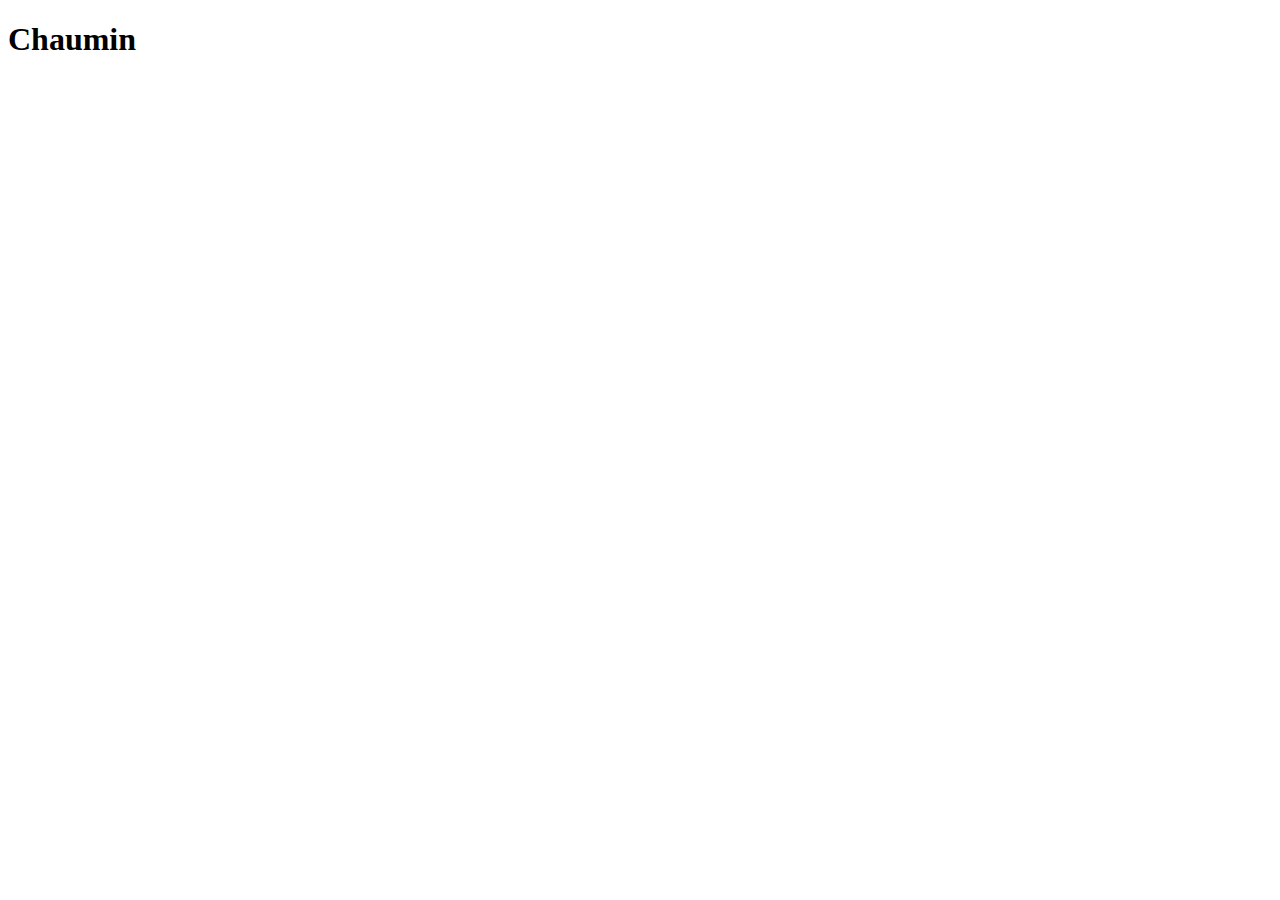
==== recipes/chaumin.html @ 645ffa41 "show initial file creation for readability" ====
<!DOCTYPE html>
<html lang="en">
<head>
    <meta charset="UTF-8">
    <meta http-equiv="X-UA-Compatible" content="IE=edge">
    <meta name="viewport" content="width=device-width, initial-scale=1.0">
    <title>chaumin</title>
</head>
<body>
    <h1>Chaumin</h1>
</body>
</html>
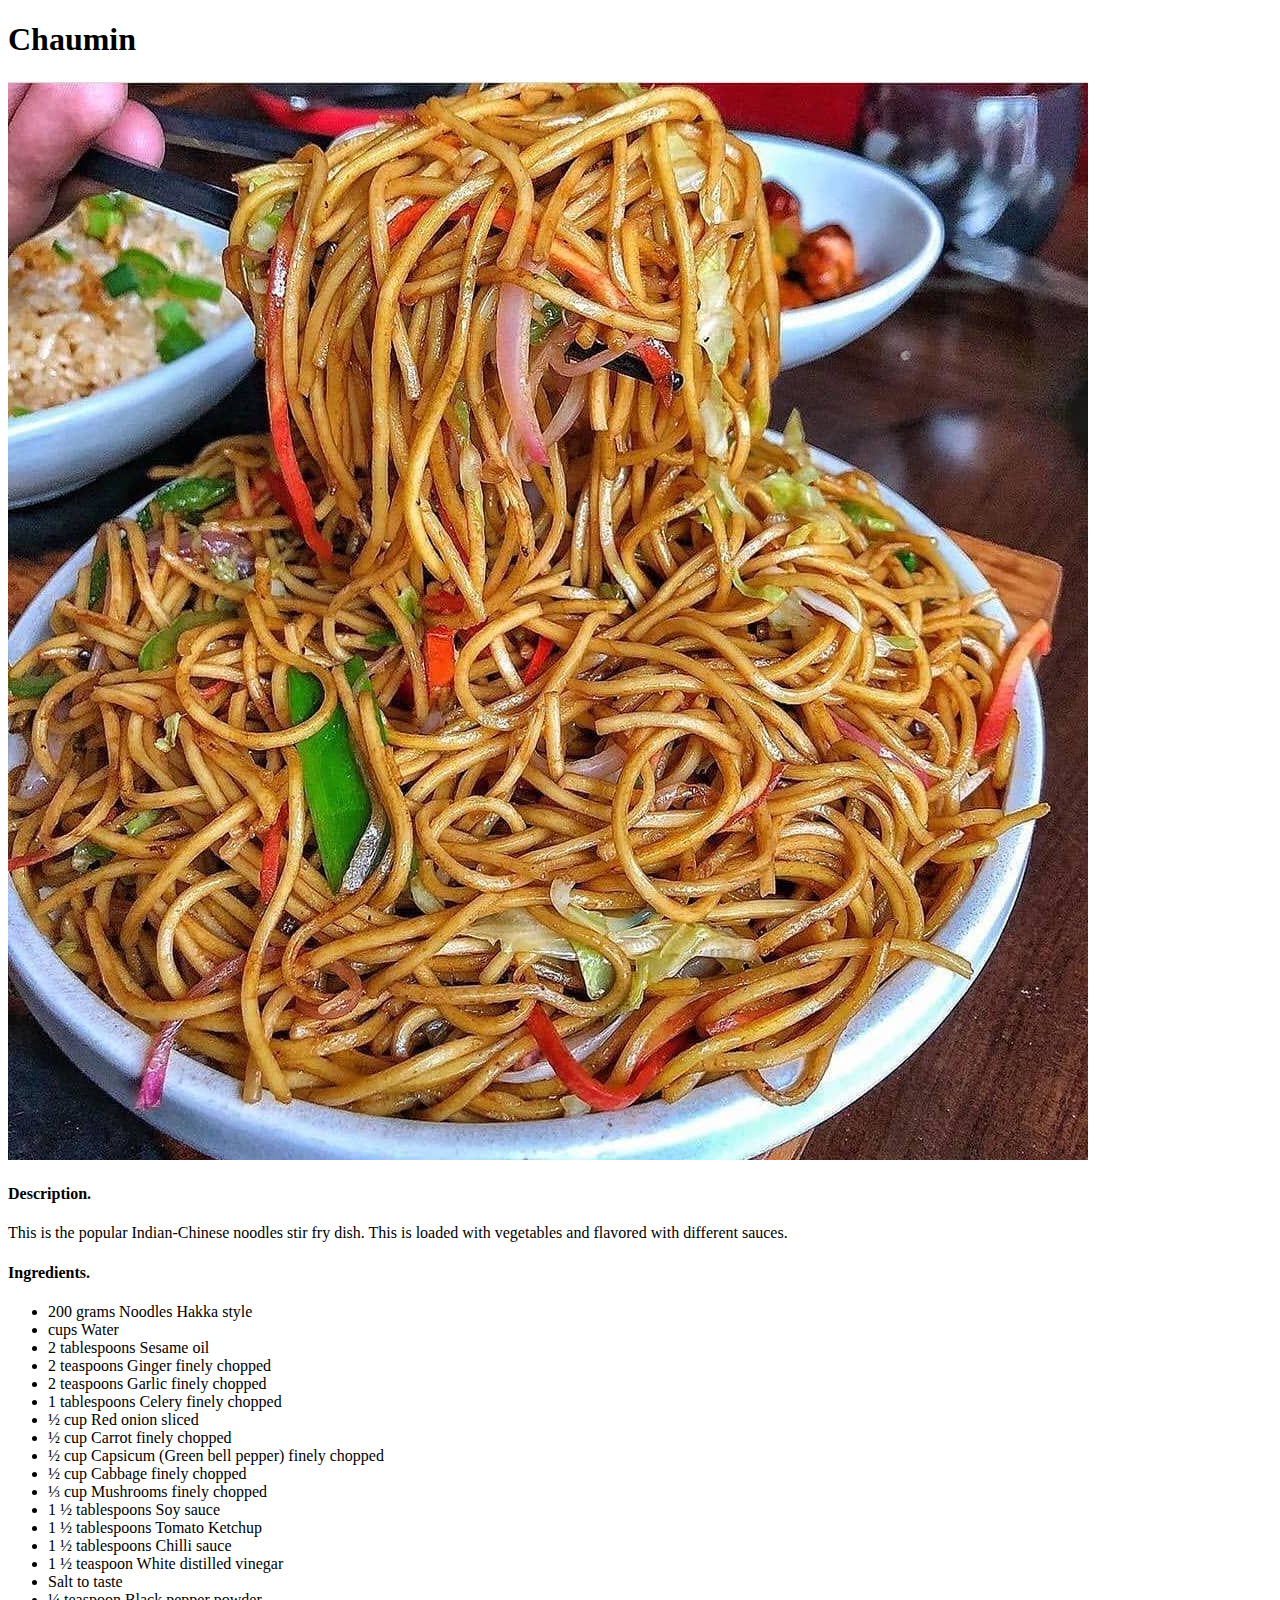
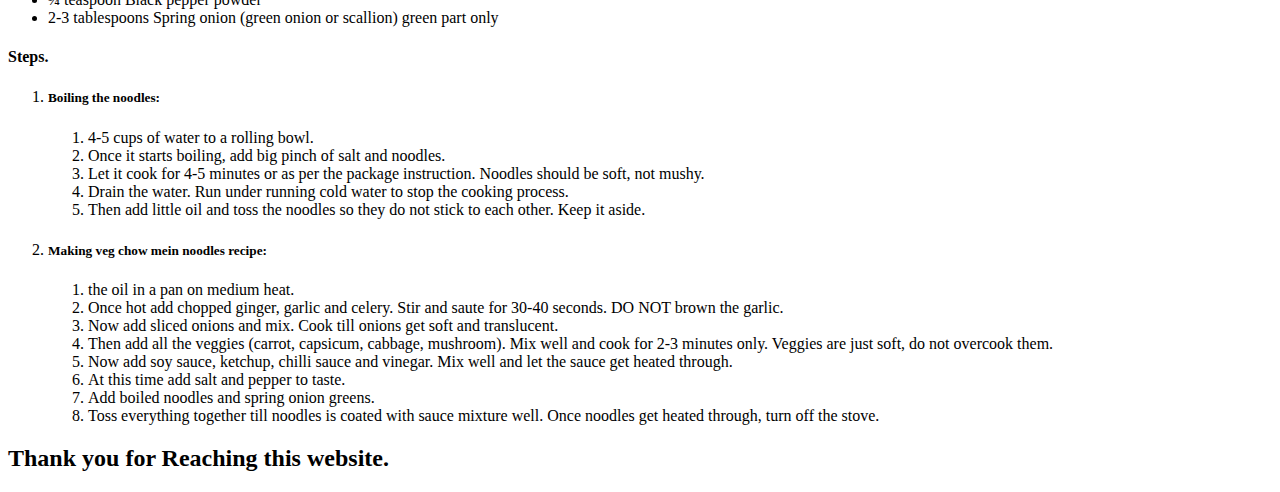
==== commit 540ce07e: "basic structure run" ====
--- a/recipes/chaumin.html
+++ b/recipes/chaumin.html
@@ -1,12 +1,90 @@
 <!DOCTYPE html>
 <html lang="en">
+
 <head>
     <meta charset="UTF-8">
     <meta http-equiv="X-UA-Compatible" content="IE=edge">
     <meta name="viewport" content="width=device-width, initial-scale=1.0">
     <title>chaumin</title>
 </head>
+
 <body>
     <h1>Chaumin</h1>
+    <p>
+        <img src="./images/desi-chowumin.jpeg" alt="Chowmin">
+    </p>
+    <p>
+    <h4>Description.</h4>
+    This is the popular Indian-Chinese noodles stir fry dish. This is loaded with vegetables and flavored with different
+    sauces.
+
+    </p>
+
+    <p>
+    <h4>Ingredients.</h4>
+    <ul>
+        <li>200 grams Noodles Hakka style</li>
+        <li> cups Water</li>
+        <li>2 tablespoons Sesame oil</li>
+        <li>2 teaspoons Ginger finely chopped</li>
+        <li>2 teaspoons Garlic finely chopped</li>
+        <li>1 tablespoons Celery finely chopped</li>
+        <li>½ cup Red onion sliced</li>
+        <li>½ cup Carrot finely chopped</li>
+        <li>½ cup Capsicum (Green bell pepper) finely chopped</li>
+        <li>½ cup Cabbage finely chopped</li>
+        <li>⅓ cup Mushrooms finely chopped</li>
+        <li>1 ½ tablespoons Soy sauce</li>
+        <li>1 ½ tablespoons Tomato Ketchup</li>
+        <li>1 ½ tablespoons Chilli sauce
+        <li>1 ½ teaspoon White distilled vinegar</li>
+        <li>Salt to taste</li>
+        <li>¼ teaspoon Black pepper powder</li>
+        <li>2-3 tablespoons Spring onion (green onion or scallion) green part only</li>
+    </ul>
+    </p>
+
+    <p>
+    <h4>Steps.</h4>
+
+    <ol>
+        <li>
+           <h5>Boiling the noodles:</h5>
+            <ol>
+                <li> 4-5 cups of water to a rolling bowl.</li>
+                <li>Once it starts boiling, add big pinch of salt and noodles.</li>
+                <li>Let it cook for 4-5 minutes or as per the package instruction. Noodles should be soft, not mushy.</li>
+                <li>Drain the water. Run under running cold water to stop the cooking process.</li>
+                <li>Then add little oil and toss the noodles so they do not stick to each other. Keep it aside.</li>
+            </ol>
+
+            
+        </li>
+        <li>
+           <h5>Making veg chow mein noodles recipe:</h5> 
+            <ol>
+                <li> the oil in a pan on medium heat.</li>
+                <li>Once hot add chopped ginger, garlic and celery. Stir and saute for 30-40 seconds. DO NOT brown the garlic.</li>
+                <li>Now add sliced onions and mix. Cook till onions get soft and translucent.</li>
+                <li>Then add all the veggies (carrot, capsicum, cabbage, mushroom). Mix well and cook for 2-3 minutes only. Veggies
+                are just soft, do not overcook them.</li>
+                <li>Now add soy sauce, ketchup, chilli sauce and vinegar. Mix well and let the sauce get heated through.</li>
+                <li>At this time add salt and pepper to taste.</li>
+                <li>Add boiled noodles and spring onion greens.</li>
+                <li>Toss everything together till noodles is coated with sauce mixture well. Once noodles get heated through, turn
+                off the stove.</li>
+            </ol>
+
+            
+        </li>
+        
+        
+    </ol>
+    </p>
+
+    <p>
+        <h2>Thank you for Reaching this website.</h2>
+    </p>
 </body>
+
 </html>